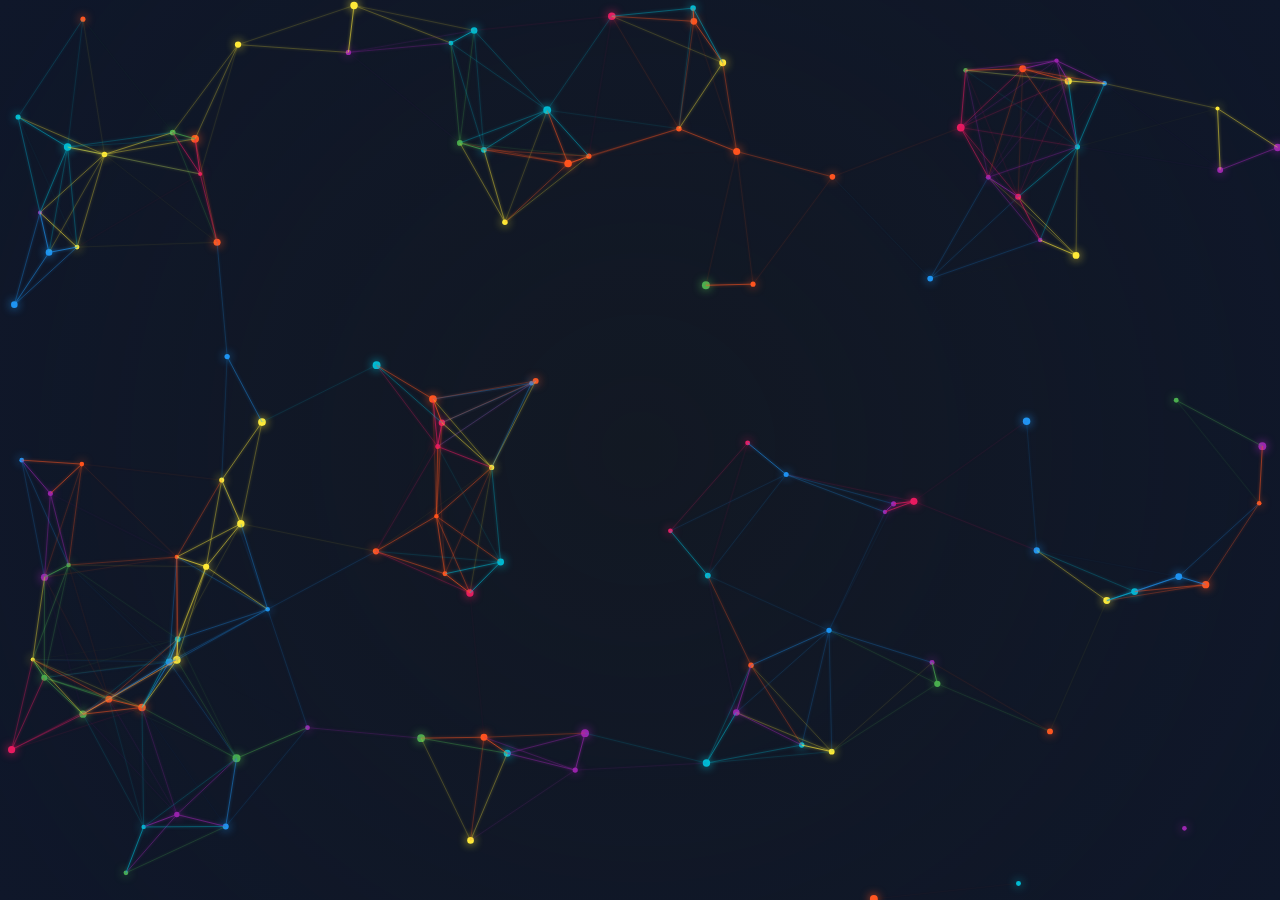
==== index.html @ 215cdd76 "Initial commit: Colorful particle background implementation" ====
<!DOCTYPE html>
<html lang="zh-TW">
<head>
    <meta charset="UTF-8">
    <meta name="viewport" content="width=device-width, initial-scale=1.0">
    <title>多彩粒子連線背景 | Colorful Particle Connections</title>
    <link rel="stylesheet" href="style.css">
</head>
<body>
    <canvas id="particleCanvas"></canvas>
    <div class="content">
        <!-- 這裡可以放置任何覆蓋在背景上的內容 -->
    </div>
    <script src="script.js"></script>
</body>
</html>
---- style.css ----
* {
    margin: 0;
    padding: 0;
    box-sizing: border-box;
}

body {
    overflow: hidden;
    background-color: #0b0e14; /* 深黑色背景，與圖片風格一致 */
    font-family: -apple-system, BlinkMacSystemFont, "Segoe UI", Roboto, Helvetica, Arial, sans-serif;
}

canvas {
    display: block;
    position: fixed;
    top: 0;
    left: 0;
    width: 100vw;
    height: 100vh;
    z-index: -1;
}

.content {
    position: relative;
    z-index: 10;
    height: 100vh;
    display: flex;
    justify-content: center;
    align-items: center;
    pointer-events: none; /* 讓滑鼠事件穿透到 Canvas */
}

/* 可以為畫布添加微弱的漸層背景，增加層次感 */
body::before {
    content: "";
    position: fixed;
    top: 0;
    left: 0;
    width: 100%;
    height: 100%;
    background: radial-gradient(circle at center, rgba(30, 41, 59, 0.4) 0%, rgba(15, 23, 42, 1) 100%);
    z-index: -2;
}
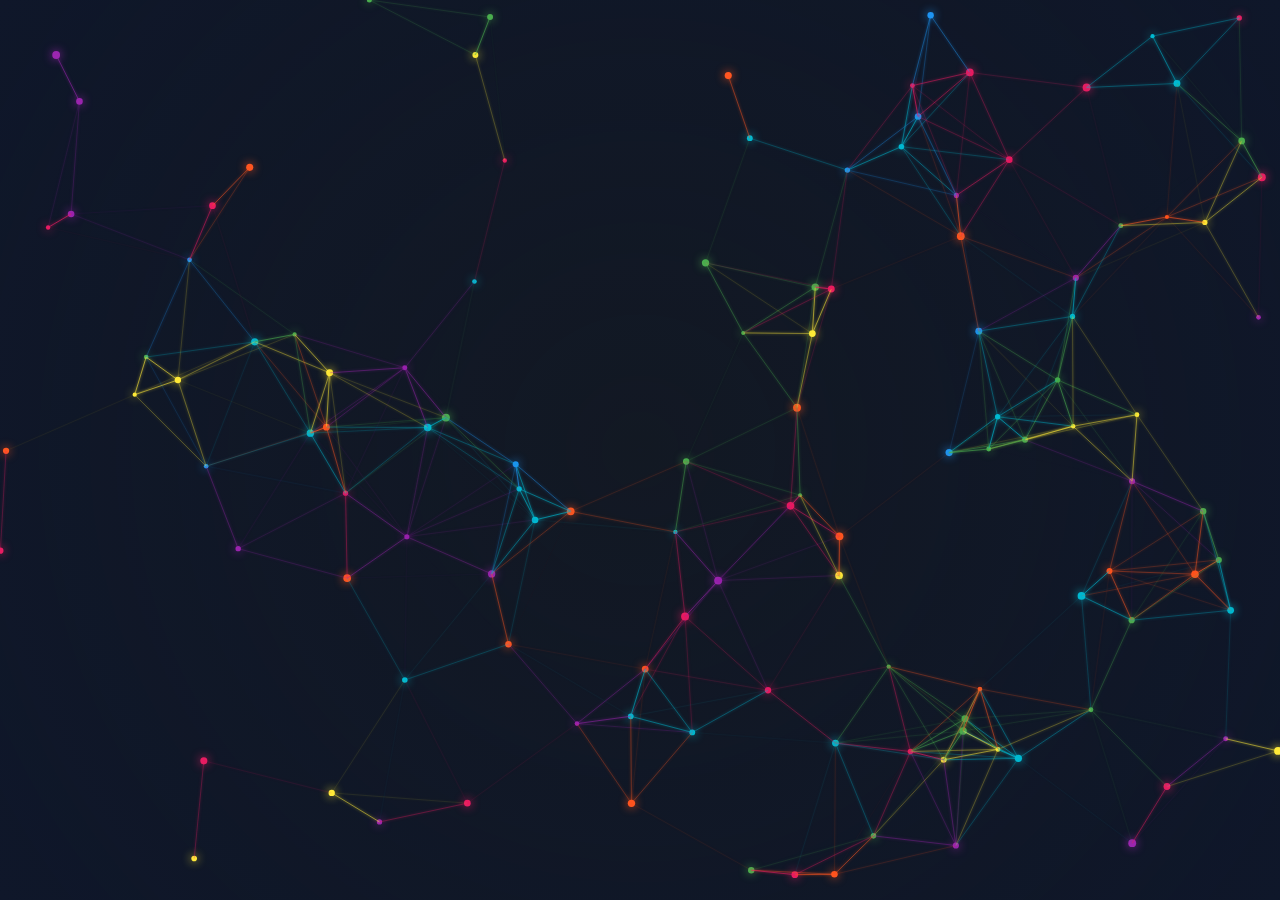
==== commit ec31170c: "Refactor core animation loop and optimize rendering constants" ====
--- a/index.html
+++ b/index.html
@@ -9,7 +9,6 @@
 <body>
     <canvas id="particleCanvas"></canvas>
     <div class="content">
-        <!-- 這裡可以放置任何覆蓋在背景上的內容 -->
     </div>
     <script src="script.js"></script>
 </body>
--- a/style.css
+++ b/style.css
@@ -6,7 +6,7 @@
 
 body {
     overflow: hidden;
-    background-color: #0b0e14; /* 深黑色背景，與圖片風格一致 */
+    background-color: #0b0e14;
     font-family: -apple-system, BlinkMacSystemFont, "Segoe UI", Roboto, Helvetica, Arial, sans-serif;
 }
 
@@ -27,10 +27,9 @@
     display: flex;
     justify-content: center;
     align-items: center;
-    pointer-events: none; /* 讓滑鼠事件穿透到 Canvas */
+    pointer-events: none;
 }
 
-/* 可以為畫布添加微弱的漸層背景，增加層次感 */
 body::before {
     content: "";
     position: fixed;
